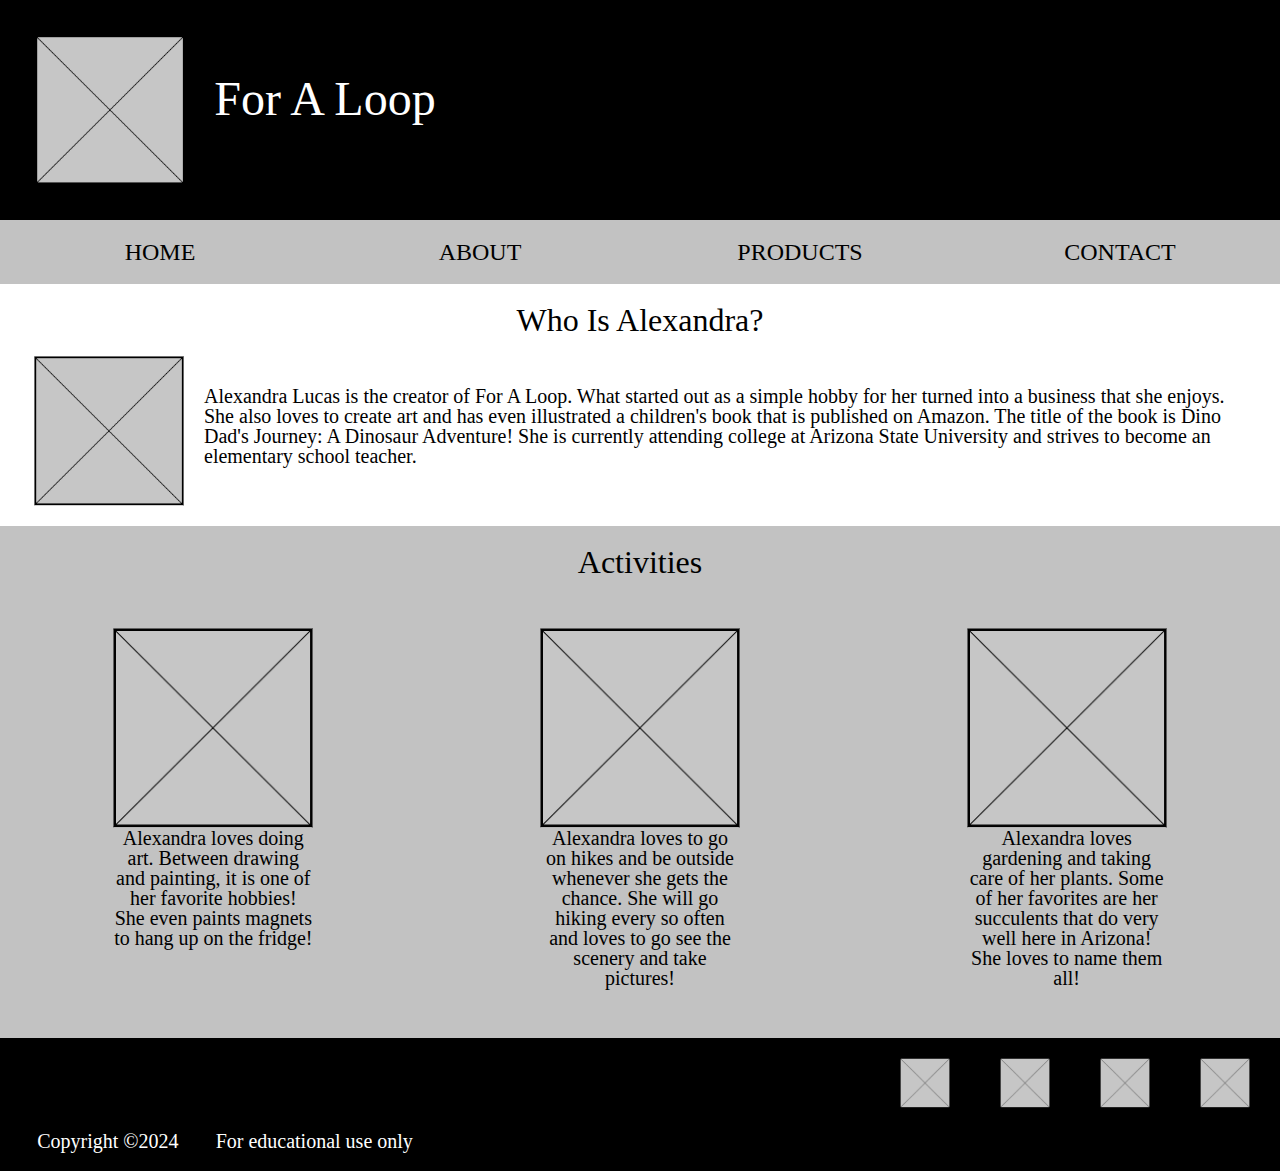
==== about.html @ bae9c10d "Created Repository with Files" ====
<!DOCTYPE html>
<html lang="en">

<head>
	<meta charset="utf-8">
	<meta name="viewport" content="width=device-width, initial-scale=1.0">
	<title>For A Loop</title>
	<meta name="author" content="Peter Heck">
	<meta name="description" content="The about page to the crotchet and knitting business called For A Loop. The founder of For A Loop hand creates different projects using yarn through the process of crocheting and knitting.">
	<link rel="stylesheet" href="index.css">
	<!--<script defer src="index.js"></script>-->
</head>

<body>


<header>
    <h1>For A Loop</h1>
    <img src="images/blank-image.png" alt="Filler image until I have the real logo image">
    <!--    Include a background image or color   -->
    <!--   Skip to content link for accessibility   -->
    <a href="#main" id="skip-link">Skip to content</a>
        <nav>
            <ul>
                <li><a href="index.html">HOME</a></li>
                <li><a href="about.html">ABOUT</a></li>
                <li><a href="products.html">PRODUCTS</a></li>
                <li><a href="contact.html">CONTACT</a></li>
            </ul>
        </nav>
</header>

<main id="main">
    <section id="about-creator">
        <h2>Who Is Alexandra?</h2>
        <img src="images/blank-image.png" alt="Filler image until I have an image to for Alexandra Lucas">
        <p>Alexandra Lucas is the creator of For A Loop. What started out as a simple hobby for her turned into a business that she enjoys. She also loves to create art and has even illustrated a children's book that is published on Amazon. The title of the book is Dino Dad's Journey: A Dinosaur Adventure! She is currently attending college at Arizona State University and strives to become an elementary school teacher.</p>
    </section>

    <section id="activities">
        <h2>Activities</h2>
        <ul>
            <li class="one">
                <img src="images/blank-image.png" alt="Filler image until I have an image to represent the featured activity">
                <p>Alexandra loves doing art. Between drawing and painting, it is one of her favorite hobbies! She even paints magnets to hang up on the fridge!</p>
            </li>

            <li class="two">
                <img src="images/blank-image.png" alt="Filler image until I have an image to represent the featured activity">
                <p>Alexandra loves to go on hikes and be outside whenever she gets the chance. She will go hiking every so often and loves to go see the scenery and take pictures!</p>
            </li>

            <li class="three">
                <img src="images/blank-image.png" alt="Filler image until I have an image to represent the featured activity">
                <p>Alexandra loves gardening and taking care of her plants. Some of her favorites are her succulents that do very well here in Arizona! She loves to name them all!</p>
            </li>
        </ul>
    </section>
</main>

<footer>
    <ul id="socials">
        <!--   Will switch out for svg later   -->
        <li><a href="#"><img src="images/blank-image.png" alt="Filler image until I have the svg for each social" width="150" height="150"></a></li>
        <li><a href="#"><img src="images/blank-image.png" alt="Filler image until I have the svg for each social" width="150" height="150"></a></li>
        <li><a href="#"><img src="images/blank-image.png" alt="Filler image until I have the svg for each social" width="150" height="150"></a></li>
        <li><a href="#"><img src="images/blank-image.png" alt="Filler image until I have the svg for each social" width="150" height="150"></a></li>
    </ul>

    <div>
        <p><small>Copyright <span>&#169</span>2024</small></p>
        <p><small>For educational use only</small></p>
    </div>
</footer>


</body>
</html>
---- index.css ----
/*----------------- CSS Reset -----------------*/

/* http://meyerweb.com/eric/tools/css/reset/ 
   v2.0 | 20110126
   License: none (public domain)
*/

html, body, div, span, applet, object, iframe,
h1, h2, h3, h4, h5, h6, p, blockquote, pre,
a, abbr, acronym, address, big, cite, code,
del, dfn, em, img, ins, kbd, q, s, samp,
small, strike, strong, sub, sup, tt, var,
b, u, i, center,
dl, dt, dd, ol, ul, li,
fieldset, form, label, legend,
table, caption, tbody, tfoot, thead, tr, th, td,
article, aside, canvas, details, embed, 
figure, figcaption, footer, header, hgroup, 
menu, nav, output, ruby, section, summary,
time, mark, audio, video {
	margin: 0;
	padding: 0;
	border: 0;
	font-size: 100%;
	font: inherit;
	vertical-align: baseline;
}
/* HTML5 display-role reset for older browsers */
article, aside, details, figcaption, figure, 
footer, header, hgroup, menu, nav, section {
	display: block;
}
body {
	line-height: 1;
}
ol, ul {
	list-style: none;
}
blockquote, q {
	quotes: none;
}
blockquote:before, blockquote:after,
q:before, q:after {
	content: '';
	content: none;
}
table {
	border-collapse: collapse;
	border-spacing: 0;
}

/*----------------- Main CSS -----------------*/

/* START OF WHAT WILL BE REMOVED LATER */
img {
	width: 150px;
	height: 150px;
}

#socials img, #social-media img {
	width: 50px;
	height: 50px;
}

/* END OF WHAT WILL BE REMOVED LATE */

html {
	background-color: rgb(226, 226, 226);
}

h1 {
	font-size: 3em;
	color: white;
}

h2 {
	font-size: 2em;
}

h3 {
	font-size: 1.5em;
}

p {
	font-size: 1.25em;
}

#skip-link {
	position: absolute;
	top: 1000%;
	right: 1000%;
}

header {
	background-color: black;
}

nav {
	background-color: rgb(194, 194, 194);
}

nav a {
	color: black;
	text-decoration: none;
}

main {
	background-color: white;
}

#featured, #activities {
	background-color: rgb(194, 194, 194);
}

footer {
	background-color: black;
}

footer p {
	color: white;
}

/*-----------------   Small Screen -----------------*/
@media screen and (min-width: 412px) {
	body {
		width: 412px;
		margin: auto;
	}

	nav {
		position: absolute;
		left: -110%;
	}

	header {
		display: grid;
		grid-template-areas:
			"logo title";
	}

	header img {
		grid-area: logo;
		width: 100px;
		height: 100px;
		margin: 10px;
	}

	header h1 {
		grid-area: title;
		margin-top: 60px;
	}
}


/*-----------------   Medium Screen   -----------------*/
@media screen and (min-width: 768px) {

	/*-----------------   Header   -----------------*/

	body {
		width: 768px;
		margin: auto;
	}

	nav {
		position: static;
		left: 0;
	}

	header {
		display: grid;
		grid-template-areas:
				"logo title"
				"nav nav";
	}

	header img {
		grid-area: logo;
		width: 100px;
		height: 100px;
		padding: 25px;
	}

	header h1 {
		margin: 0;
		grid-area: title;
		padding-top: 50px;
		position: relative;
		left: -200px;
	}

	header nav {
		grid-area: nav;
		padding: 20px 0;
	}

	nav ul {
		display: grid;
		grid-template-columns: 1fr 1fr 1fr 1fr;
	}

	nav ul li {
		margin: auto;
	}

	nav ul li a {
		font-size: 1.5em;
	}

	/*-----------------   Home and About   -----------------*/

	#about-business, #about-creator {
		display: grid;
		grid-template-areas:
				"title title title"
				"picture tet tet";
		margin: auto;
		padding: 20px 0;
		background-color: white;
	}

	#about-business h2, #about-creator h2 {
		grid-area: title;
		padding-bottom: 20px;
		text-align: center;
	}

	#about-business img, #about-creator img {
		grid-area: picture;
		width: 150px;
		height: 150px;
		margin-left: 34px;
	}

	#about-business p, #about-creator p {
		grid-area: tet;
		padding-left: 20px;
		margin-right: 34px;
	}

	#featured h2, #activities h2 {
		text-align: center;
		padding-top: 20px;
	}

	#featured ul, #activities ul {
		display: grid;
		grid-template-areas:
				"one one two two"
				". three three .";
	}

	#featured li, #activities li {
		display: flex;
		flex-direction: column;
		width: 200px;
		padding: 50px 0;
		margin: 0 auto;
	}

	#featured li img, #activities li img {
		width: 200px;
		height: 200px;
	}

	#featured li p, #activities li p {
		text-align: center;
	}

	.one {
		grid-area: one;
	}

	.two {
		grid-area: two;
	}

	.three {
		grid-area: three;
	}

	footer {
		padding-top: 20px;
		display: flex;
		flex-direction: column;
	}

	footer div {
		width: 450px;
		display: flex;
		flex-direction: row;
		justify-content: space-evenly;
		padding: 20px 0;
	}

	#socials {
		display: flex;
		flex-direction: row;
		width: 350px;
		justify-content: space-between;
		margin-left: 400px;
	}


	/*-----------------   Products page   -----------------*/
	main > h2 {
		text-align: center;
		padding-top: 30px;
	}

	#products {
		display: grid;
		grid-template-columns: repeat(2, 1fr);
		width: 700px;
		margin: 0 34px;
		padding-bottom: 30px;
	}

	.product {
		width: 300px;
		margin: auto;
		margin-top: 30px;
	}

	.product img {
		width: 200px;
		height: 200px;
		margin-left: 50px;
	}

	.product p {
		text-align: center;
	}

	/*-----------------   Contact page   -----------------*/
	.req {
		color: rgb(174, 0, 0);
	}

	#requ {
		font-size: 1em;
	}

	form {
		width: 700px;
		margin: auto;
		display: flex;
		flex-direction: column;
	}

	form div {
		width: 500px;
		display: grid;
		grid-template-columns: 0.5fr 1fr;
		text-align: right;
		align-items: center;
		margin: auto;
		margin-top: 20px;
	}

	form input {
		width: 300px;
		height: 50px;
		font-size: 1.25em;
	}

	form label {
		font-size: 1.35em;
		margin-right: 10px;
	}

	#message-div {
		align-items: start;
	}

	#message-div textarea {
		width: 300px;
		height: 100px;
		font-size: 1.5em;
	}

	form > input {
		margin: auto;
		margin-top: 20px;
	}

	#requ {
		margin-left: 200px;
		margin-top: 20px;
	}

	#error {
		margin-left: 200px;
		margin-top: 20px;
	}

	#social-media {
		width: 400px;
		margin: auto;
		padding-bottom: 50px;
	}

	#social-media h3 {
		text-align: center;
	}

	#social-media ul {
		display: grid;
		grid-template-columns: 1fr 1fr;
	}

	#social-media li {
		position: relative;
		left: 75px;
		margin-top: 20px;
	}

	#social-media li a {
		text-decoration: none;
		color: black;
		font-size: 1.25em;
		display: flex;
		flex-direction: row;
	}

	#social-media li a div {
		margin-left: 10px;
		margin-top: 15px;
	}
}



/*-----------------   Large Screen   -----------------*/


@media screen and (min-width: 1280px) {
	body {
		width: 1280px;
		margin: auto;
	}

	header img {
		width: 150px;
		height: 150px;
	}

	header h1 {
		left: -425px;
		margin-top: 25px;
	}

	#socials {
		margin-left: 900px;
	}

	/*-----------------   Home and About   -----------------*/

	#about-business p, #about-creator p {
		margin-top: 30px;
	}

	#featured ul, #activities ul {
		display: grid;
		grid-template-areas:
			"one two three";
	}

	/*-----------------   Products   -----------------*/

	#products {
		display: grid;
		grid-template-columns: repeat(4, 1fr);
	}

	.product p {
		width: 200px;
		margin: auto;
	}

	/*-----------------   Contact   -----------------*/

	form {
		width: 1200px;
		display: grid;
		grid-template-areas:
			"first message"
			"last message"
			"email message"
			"subm subm";
	}

	#first-name {
		grid-area: first;
	}

	#last-name {
		grid-area: last;
	}

	#email-address {
		grid-area: email;
	}

	#message-div {
		grid-area: message;
		position: relative;
		left: -50px;
	}

	#submit {
		grid-area: subm;
	}

	#message-div textarea {
		width: 500px;
		height: 220px;
	}

	#requ {
		margin-left: 150px;
	}

	#error {
		margin-left: 150px;
	}

	#social-media {
		width: 1200px;
	}

	#social-media ul {
		display: grid;
		grid-template-columns: repeat(4, 1fr);
	}
}
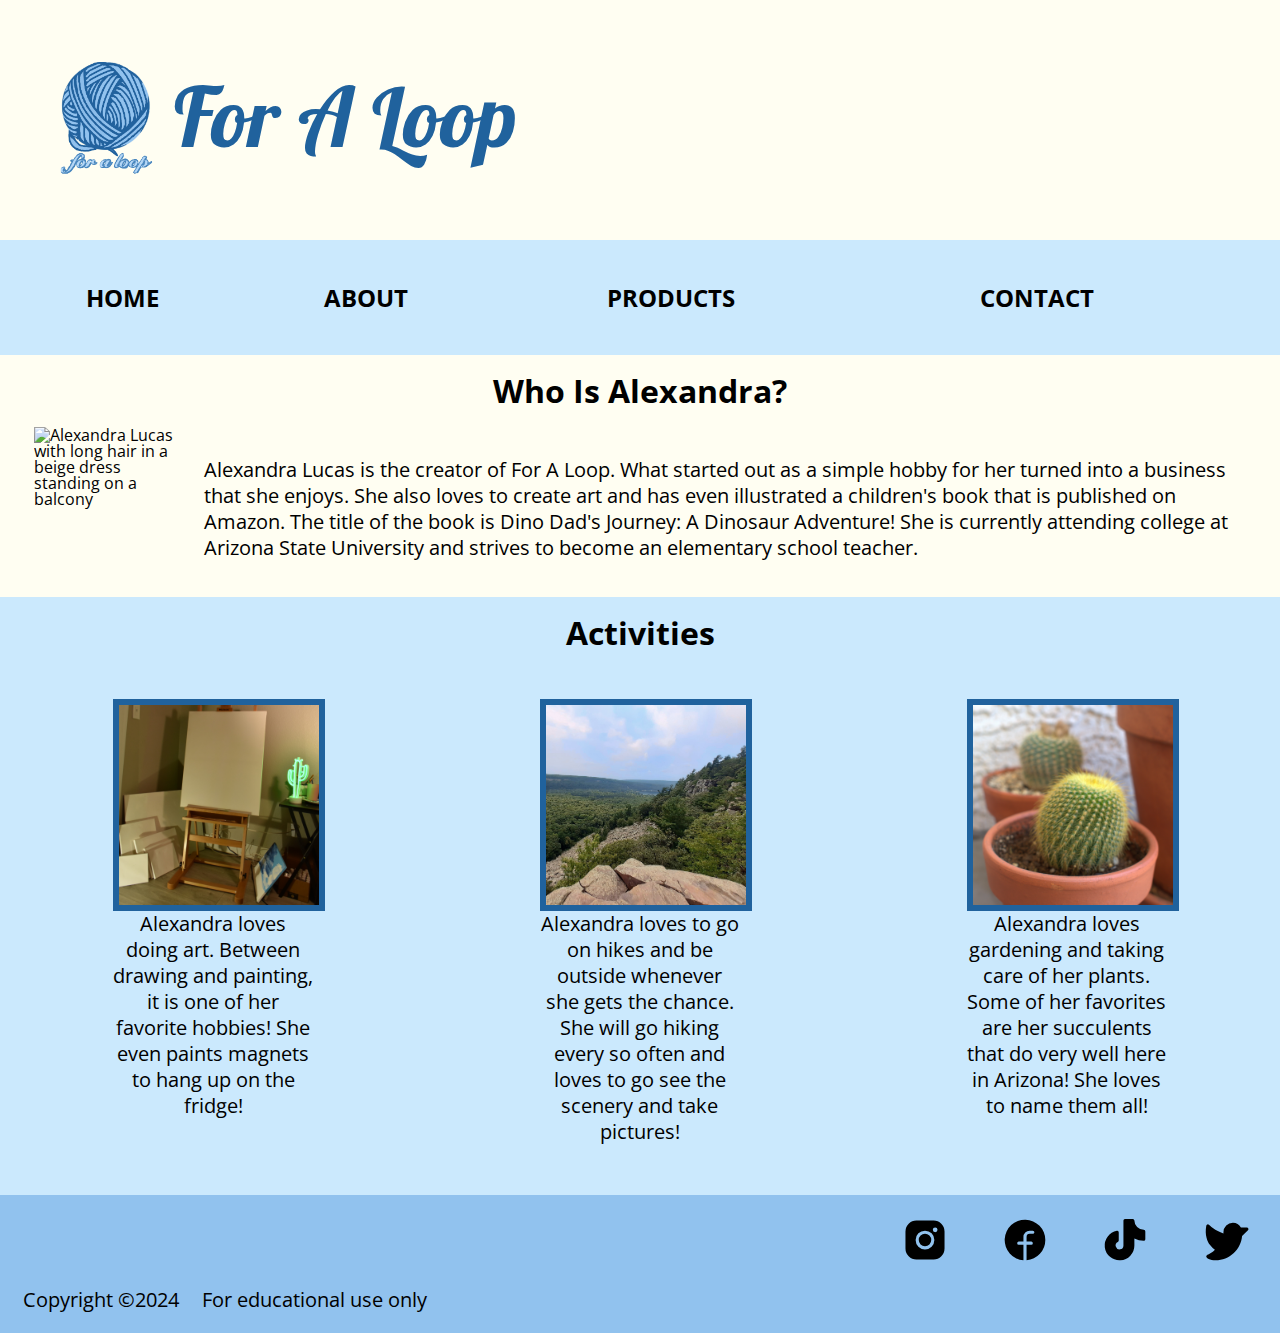
==== commit 02a44c33: "Added all of the correct files" ====
--- a/about.html
+++ b/about.html
@@ -8,7 +8,7 @@
 	<meta name="author" content="Peter Heck">
 	<meta name="description" content="The about page to the crotchet and knitting business called For A Loop. The founder of For A Loop hand creates different projects using yarn through the process of crocheting and knitting.">
 	<link rel="stylesheet" href="index.css">
-	<!--<script defer src="index.js"></script>-->
+	<link rel="icon" type="image/x-icon" href="images/favicon.ico">
 </head>
 
 <body>
@@ -16,24 +16,30 @@
 
 <header>
     <h1>For A Loop</h1>
-    <img src="images/blank-image.png" alt="Filler image until I have the real logo image">
-    <!--    Include a background image or color   -->
+    <img src="images/logo.png" alt="For A Loop logo image of a blue ball of yarn" id="logo-image">
     <!--   Skip to content link for accessibility   -->
     <a href="#main" id="skip-link">Skip to content</a>
-        <nav>
-            <ul>
-                <li><a href="index.html">HOME</a></li>
-                <li><a href="about.html">ABOUT</a></li>
-                <li><a href="products.html">PRODUCTS</a></li>
-                <li><a href="contact.html">CONTACT</a></li>
-            </ul>
-        </nav>
+    <nav>
+        <!--   Hamburger Menu Checkbox   -->
+        <input type="checkbox" id="hamburger">
+        <!--   Hamburger Menu Boxes/Lines   -->
+        <span></span>
+        <span></span>
+        <span></span>
+        <!--   Actual Navigation   -->
+        <ul>
+            <li><a href="index.html">HOME</a></li>
+            <li><a href="about.html">ABOUT</a></li>
+            <li><a href="products.html">PRODUCTS</a></li>
+            <li><a href="contact.html">CONTACT</a></li>
+        </ul>
+    </nav>
 </header>
 
 <main id="main">
     <section id="about-creator">
         <h2>Who Is Alexandra?</h2>
-        <img src="images/blank-image.png" alt="Filler image until I have an image to for Alexandra Lucas">
+        <img src="images/alexandra.jpg" alt="Alexandra Lucas with long hair in a beige dress standing on a balcony">
         <p>Alexandra Lucas is the creator of For A Loop. What started out as a simple hobby for her turned into a business that she enjoys. She also loves to create art and has even illustrated a children's book that is published on Amazon. The title of the book is Dino Dad's Journey: A Dinosaur Adventure! She is currently attending college at Arizona State University and strives to become an elementary school teacher.</p>
     </section>
 
@@ -41,17 +47,17 @@
         <h2>Activities</h2>
         <ul>
             <li class="one">
-                <img src="images/blank-image.png" alt="Filler image until I have an image to represent the featured activity">
+                <img src="images/canvas.JPG" alt="A large canvas on an easel with lots of smaller canvases on the floor to the left of the easel, there is also a green glowing cactus light on the right on a table">
                 <p>Alexandra loves doing art. Between drawing and painting, it is one of her favorite hobbies! She even paints magnets to hang up on the fridge!</p>
             </li>
 
             <li class="two">
-                <img src="images/blank-image.png" alt="Filler image until I have an image to represent the featured activity">
+                <img src="images/hiking.jpg" alt="A picture of a forest from the top of a butte filled with trees, the edge of the butte is made of grey rock">
                 <p>Alexandra loves to go on hikes and be outside whenever she gets the chance. She will go hiking every so often and loves to go see the scenery and take pictures!</p>
             </li>
 
             <li class="three">
-                <img src="images/blank-image.png" alt="Filler image until I have an image to represent the featured activity">
+                <img src="images/gardening.jpg" alt="A small cactus in the foreground that has yellow looking spikes in a brown pot, there is a small cactus behind it out of focus">
                 <p>Alexandra loves gardening and taking care of her plants. Some of her favorites are her succulents that do very well here in Arizona! She loves to name them all!</p>
             </li>
         </ul>
@@ -60,11 +66,29 @@
 
 <footer>
     <ul id="socials">
-        <!--   Will switch out for svg later   -->
-        <li><a href="#"><img src="images/blank-image.png" alt="Filler image until I have the svg for each social" width="150" height="150"></a></li>
-        <li><a href="#"><img src="images/blank-image.png" alt="Filler image until I have the svg for each social" width="150" height="150"></a></li>
-        <li><a href="#"><img src="images/blank-image.png" alt="Filler image until I have the svg for each social" width="150" height="150"></a></li>
-        <li><a href="#"><img src="images/blank-image.png" alt="Filler image until I have the svg for each social" width="150" height="150"></a></li>
+        <li> <!--   Instagram SVG   -->
+            <a href="#"><svg fill="#000000" width="50" height="50" viewBox="0 0 256 256" id="Flat" xmlns="http://www.w3.org/2000/svg">
+                <path d="M160,128a32,32,0,1,1-32-32A32.03667,32.03667,0,0,1,160,128Zm68-44v88a56.06353,56.06353,0,0,1-56,56H84a56.06353,56.06353,0,0,1-56-56V84A56.06353,56.06353,0,0,1,84,28h88A56.06353,56.06353,0,0,1,228,84Zm-52,44a48,48,0,1,0-48,48A48.05436,48.05436,0,0,0,176,128Zm16-52a12,12,0,1,0-12,12A12,12,0,0,0,192,76Z"/>
+              </svg></a>
+        </li>
+
+        <li> <!--   Facebook SVG   -->
+            <a href="#"><svg fill="#000000" width="50" height="50" viewBox="0 0 256 256" id="Flat" xmlns="http://www.w3.org/2000/svg">
+                <path d="M232,128a104.13983,104.13983,0,0,1-96,103.69531V152.00094h24a8,8,0,0,0,0-16H136v-24a16.01833,16.01833,0,0,1,16-16h16a8,8,0,0,0,0-16H152a32.03667,32.03667,0,0,0-32,32v24H96a8,8,0,0,0,0,16h24v79.69434A104.00166,104.00166,0,1,1,232,128Z"/>
+              </svg></a>
+        </li>
+
+        <li><!--   TikTok   -->
+            <a href="#"><svg fill="#000000" width="50" height="50" viewBox="0 0 256 256" id="Flat" xmlns="http://www.w3.org/2000/svg">
+                <path d="M232,84v40a7.99977,7.99977,0,0,1-8,8,103.32406,103.32406,0,0,1-48.00049-11.70752L176,156A76,76,0,1,1,86.59766,81.17971,7.99952,7.99952,0,0,1,96,89.05569l-.00049,41.63916a7.99971,7.99971,0,0,1-4.56689,7.22607A20.00272,20.00272,0,1,0,120,156V28a7.99977,7.99977,0,0,1,8-8h40a7.99977,7.99977,0,0,1,8,8,48.05436,48.05436,0,0,0,48,48A7.99977,7.99977,0,0,1,232,84Z"/>
+              </svg></a>
+        </li>
+
+        <li><!--   Twitter   -->
+            <a href="#"><svg fill="#000000" width="50px" height="50px" viewBox="0 0 256 256" id="Flat" xmlns="http://www.w3.org/2000/svg">
+                <path d="M245.65723,77.65674l-30.16407,30.16455C209.4707,177.70215,150.53809,232,80,232c-14.52441,0-26.49414-2.30273-35.57764-6.84473-7.33056-3.665-10.33349-7.59912-11.07861-8.71777a8,8,0,0,1,3.84717-11.92822c.25732-.09717,23.84814-9.15772,39.09521-26.40869a109.574,109.574,0,0,1-24.72656-24.355c-13.708-18.60352-28.206-50.91114-19.43066-99.17676a8.00023,8.00023,0,0,1,13.52832-4.22559c.35254.35156,33.64209,33.1709,74.3374,43.772L120,87.99609a48.31863,48.31863,0,0,1,48.6084-47.99267,48.11329,48.11329,0,0,1,40.96875,23.99609L240,64a8.0001,8.0001,0,0,1,5.65723,13.65674Z"/>
+              </svg></a>
+        </li>
     </ul>
 
     <div>
--- a/index.css
+++ b/index.css
@@ -1,3 +1,7 @@
+/*-----------------   Font Imports   -----------------*/
+@import url('https://fonts.googleapis.com/css2?family=Open+Sans:ital,wght@0,300..800;1,300..800&display=swap');
+@import url('https://fonts.googleapis.com/css2?family=Lobster&display=swap');
+
 /*----------------- CSS Reset -----------------*/
 
 /* http://meyerweb.com/eric/tools/css/reset/ 
@@ -51,38 +55,47 @@
 
 /*----------------- Main CSS -----------------*/
 
-/* START OF WHAT WILL BE REMOVED LATER */
-img {
-	width: 150px;
-	height: 150px;
-}
-
-#socials img, #social-media img {
-	width: 50px;
-	height: 50px;
-}
-
-/* END OF WHAT WILL BE REMOVED LATE */
+:root {
+	font-family: 'Open Sans';
+	--logo-light-blue: #91C2EE;
+	--logo-dark-blue: #20629D;
+}
 
 html {
-	background-color: rgb(226, 226, 226);
+	background-color: white;
+}
+
+body {
+	box-shadow: -10px 5px 20px rgb(52, 52, 52), 2px 5px 20px rgb(52, 52, 52);
 }
 
 h1 {
-	font-size: 3em;
-	color: white;
+	font-family: 'Lobster';
+	font-size: 5.2em;
+	color: var(--logo-dark-blue);
 }
 
 h2 {
 	font-size: 2em;
+	font-weight: bold;
 }
 
 h3 {
 	font-size: 1.5em;
+	font-weight: bold;
 }
 
 p {
 	font-size: 1.25em;
+	line-height: 1.3;
+}
+
+a:hover {
+	color: #184c7a;
+}
+
+a svg:hover {
+	fill: #184c7a;
 }
 
 #skip-link {
@@ -92,50 +105,154 @@
 }
 
 header {
-	background-color: black;
+	background-color: #fffef2;
 }
 
 nav {
-	background-color: rgb(194, 194, 194);
+	background-color: #cbe9fd;
 }
 
 nav a {
 	color: black;
 	text-decoration: none;
+	font-weight: bold;
+}
+
+#about-business, #about-creator {
+	background-color: #fffef2;
+}
+
+#featured, #activities {
+	background-color: #cbe9fd;
+	color: black;
 }
 
 main {
-	background-color: white;
-}
-
-#featured, #activities {
-	background-color: rgb(194, 194, 194);
+	background-color: #fffef2;
+}
+
+#products img, #featured img, #activities img {
+	border: 0.4em solid var(--logo-dark-blue);
+}
+
+.redColor {
+	color: rgb(174, 0, 0);
 }
 
 footer {
-	background-color: black;
+	background-color: var(--logo-light-blue);
 }
 
 footer p {
-	color: white;
+	color: black;
 }
 
 /*-----------------   Small Screen -----------------*/
-@media screen and (min-width: 412px) {
+@media screen and (min-width: 412px) and (max-width: 767px) {
+
+	/*-----------------   Header   -----------------*/
+
 	body {
 		width: 412px;
 		margin: auto;
 	}
 
+	/*   Hamburger Menu   */
+
 	nav {
+		display: block;
+  		position: relative;
+		top: -150px;
+		left: 369px;
+		z-index: 1;
+		-webkit-user-select: none;
+		user-select: none;
+		width: 33px;
+		background-color: #fffef2;
+	}
+
+	nav input {
+		display: block;
+		width: 40px;
+		height: 32px;
 		position: absolute;
-		left: -110%;
+		top: -7px;
+		left: -5px;
+		cursor: pointer;
+		opacity: 0;
+		z-index: 2;
+		-webkit-touch-callout: none;
+	}
+
+	nav span {
+		display: block;
+		width: 33px;
+		height: 4px;
+		margin-bottom: 5px;
+		position: relative;
+		background-color: var(--logo-dark-blue);
+		border-radius: 3px;
+		z-index: 1;
+		transform-origin: 4px 0px;
+		transition: transform 0.5s cubic-bezier(0.77,0.2,0.05,1.0), background 0.5s cubic-bezier(0.77,0.2,0.05,1.0), opacity 0.55s ease;
+	}
+
+	nav span:first-child {
+		transform-origin: 0% 0%;
+	}
+
+	nav span:nth-last-child(2) {
+		transform-origin: 0% 100%;
+	}
+
+	/*   Transform the lines to an X   */
+
+	nav input:checked ~ span {
+  		opacity: 1;
+  		transform: rotate(45deg) translate(-2px, -1px);
+  		background-color: #232323;
+	}
+
+	nav input:checked ~ span:nth-last-child(3) {
+  		opacity: 0;
+  		transform: rotate(0deg) scale(0.2, 0.2);
+	}
+
+	nav input:checked ~ span:nth-last-child(2) {
+  		transform: rotate(-45deg) translate(0, -1px);
+	}
+
+	nav ul {
+		position: absolute;
+		width: 352px;
+		margin: auto;
+		top: -10px;
+		left: -369px;
+		padding: 30px;
+		background-color: #fffef2;
+		list-style-type: none;
+		-webkit-font-smoothing: antialiased;
+		transform-origin: 0% 0%;
+		transform: translate(150%, 0);
+		transition: transform 0.7s cubic-bezier(0.77,0.2,0.05,1.0);
+	}
+
+	nav ul li {
+		padding: 10px 0;
+		font-size: 22px;
+		text-align: right;
+	}
+
+	nav input:checked ~ ul {
+		transform: none;
 	}
 
 	header {
 		display: grid;
 		grid-template-areas:
 			"logo title";
+		box-shadow: -10px 5px 20px rgb(52, 52, 52), 2px 5px 20px rgb(52, 52, 52);
+		position: sticky;
 	}
 
 	header img {
@@ -143,11 +260,200 @@
 		width: 100px;
 		height: 100px;
 		margin: 10px;
+		margin-top: 50px;
+		position: relative;
+		top: 20px;
 	}
 
 	header h1 {
 		grid-area: title;
-		margin-top: 60px;
+		margin-top: 50px;
+		position: relative;
+		top: 20px;
+		font-size: 4em;
+	}
+
+	/*-----------------   Home and About   -----------------*/
+
+	main h2 {
+		text-align: center;
+		padding: 20px 0;
+	}
+
+	#about-business img, #about-creator img {
+		margin-left: 130px;
+		width: 150px;
+		height: 150px;
+	}
+
+	#about-business p, #about-creator p {
+		width: 375px;
+		text-align: center;
+		margin: auto;
+		padding: 20px 0;
+		padding-top: 10px;
+	}
+
+	#featured, #activities {
+		text-align: center;
+		width: 412px;
+		margin: auto;
+	}
+
+	#featured img, #activities img {
+		margin-bottom: 10px;
+		width: 150px;
+		height: 150px;
+	}
+
+	#featured p, #activities p {
+		width: 375px;
+		margin: auto;
+		padding-bottom: 40px;
+	}
+
+	/*-----------------   Products Page   -----------------*/
+
+	.product {
+		display: flex;
+		flex-direction: row;
+		width: 388px;
+		margin: auto;
+		margin-bottom: 20px;
+		padding: 10px 12px;
+	}
+
+	.product img {
+		width: 100px;
+		height: 100px;
+		margin-right: 10px;
+	}
+
+	.product:nth-child(odd) {
+		background-color: #cbe9fd;
+	}
+
+	#products {
+		padding-bottom: 20px;
+	}
+
+	/*-----------------   Contact Page   -----------------*/
+
+	.req {
+		color: rgb(174, 0, 0);
+	}
+
+	#requ {
+		font-size: 1em;
+	}
+
+	form {
+		width: 388px;
+		margin: auto;
+		display: flex;
+		flex-direction: column;
+	}
+
+	form div {
+		width: 388px;
+		display: grid;
+		grid-template-columns: 0.5fr 1fr;
+		text-align: right;
+		align-items: center;
+		margin: auto;
+		margin-top: 20px;
+	}
+
+	form input {
+		width: 200px;
+		height: 50px;
+		font-size: 1.25em;
+	}
+
+	form label {
+		font-size: 1.35em;
+		margin-right: 10px;
+	}
+
+	#message-div {
+		align-items: start;
+	}
+
+	#message-div textarea {
+		width: 200px;
+		height: 100px;
+		font-size: 1.25em;
+		font-family: 'Open Sans';
+	}
+
+	form > input {
+		margin: auto;
+		margin-top: 20px;
+	}
+
+	#requ {
+		margin-left: 50px;
+		margin-top: 20px;
+	}
+
+	#error {
+		margin: auto;
+		margin-top: 20px;
+		margin-bottom: 20px;
+		text-align: center;
+	}
+
+	#social-media li a {
+		text-decoration: none;
+		color: black;
+		font-size: 1.25em;
+		display: flex;
+		flex-direction: row;
+	}
+
+	#social-media {
+		width: 388px;
+		margin: auto;
+		text-align: center;
+		padding-bottom: 20px;
+	}
+
+	#social-media ul li {
+		margin: 10px 0px 0 125px;
+	}
+
+	#social-media ul li img {
+		width: 50px;
+		height: 50px;
+		margin-right: 5px;
+	}
+
+	#social-media ul li a div {
+		margin: auto;
+		margin-left: 0;
+	}
+
+	/*-----------------   Footer   -----------------*/
+
+	#socials {
+		width: 300px;
+		display: flex;
+		flex-direction: row;
+		justify-content: space-between;
+		margin: auto;
+		padding-top: 20px;
+	}
+
+	footer div {
+		width: 412px;
+		margin: auto;
+		margin-top: 20px;
+		text-align: center;
+		padding-bottom: 20px;
+	}
+
+	footer div p {
+		margin-top: 5px;
 	}
 }
 
@@ -162,9 +468,12 @@
 		margin: auto;
 	}
 
-	nav {
-		position: static;
-		left: 0;
+	nav input {
+		display: none;
+	}
+
+	nav span {
+		display: none;
 	}
 
 	header {
@@ -176,8 +485,8 @@
 
 	header img {
 		grid-area: logo;
-		width: 100px;
-		height: 100px;
+		width: 140px;
+		height: 140px;
 		padding: 25px;
 	}
 
@@ -186,7 +495,7 @@
 		grid-area: title;
 		padding-top: 50px;
 		position: relative;
-		left: -200px;
+		left: -180px;
 	}
 
 	header nav {
@@ -196,7 +505,9 @@
 
 	nav ul {
 		display: grid;
-		grid-template-columns: 1fr 1fr 1fr 1fr;
+		grid-template-columns: 1fr 1fr 1.5fr 1.5fr;
+		width: 708px;
+		height: 75px;
 	}
 
 	nav ul li {
@@ -216,7 +527,6 @@
 				"picture tet tet";
 		margin: auto;
 		padding: 20px 0;
-		background-color: white;
 	}
 
 	#about-business h2, #about-creator h2 {
@@ -236,6 +546,7 @@
 		grid-area: tet;
 		padding-left: 20px;
 		margin-right: 34px;
+		text-align: left;
 	}
 
 	#featured h2, #activities h2 {
@@ -390,8 +701,10 @@
 	}
 
 	#error {
-		margin-left: 200px;
-		margin-top: 20px;
+		margin: auto;
+		margin-top: 20px;
+		margin-bottom: 20px;
+		text-align: center;
 	}
 
 	#social-media {
@@ -411,7 +724,7 @@
 
 	#social-media li {
 		position: relative;
-		left: 75px;
+		left: 50px;
 		margin-top: 20px;
 	}
 
@@ -441,13 +754,18 @@
 	}
 
 	header img {
-		width: 150px;
-		height: 150px;
+		width: 170px;
+		height: 170px;
+		margin-top: 20px;
 	}
 
 	header h1 {
-		left: -425px;
+		left: -405px;
 		margin-top: 25px;
+	}
+
+	nav ul {
+		width: 1220px;
 	}
 
 	#socials {
@@ -522,7 +840,10 @@
 	}
 
 	#error {
-		margin-left: 150px;
+		margin: auto;
+		margin-top: 20px;
+		margin-bottom: 20px;
+		text-align: center;
 	}
 
 	#social-media {
